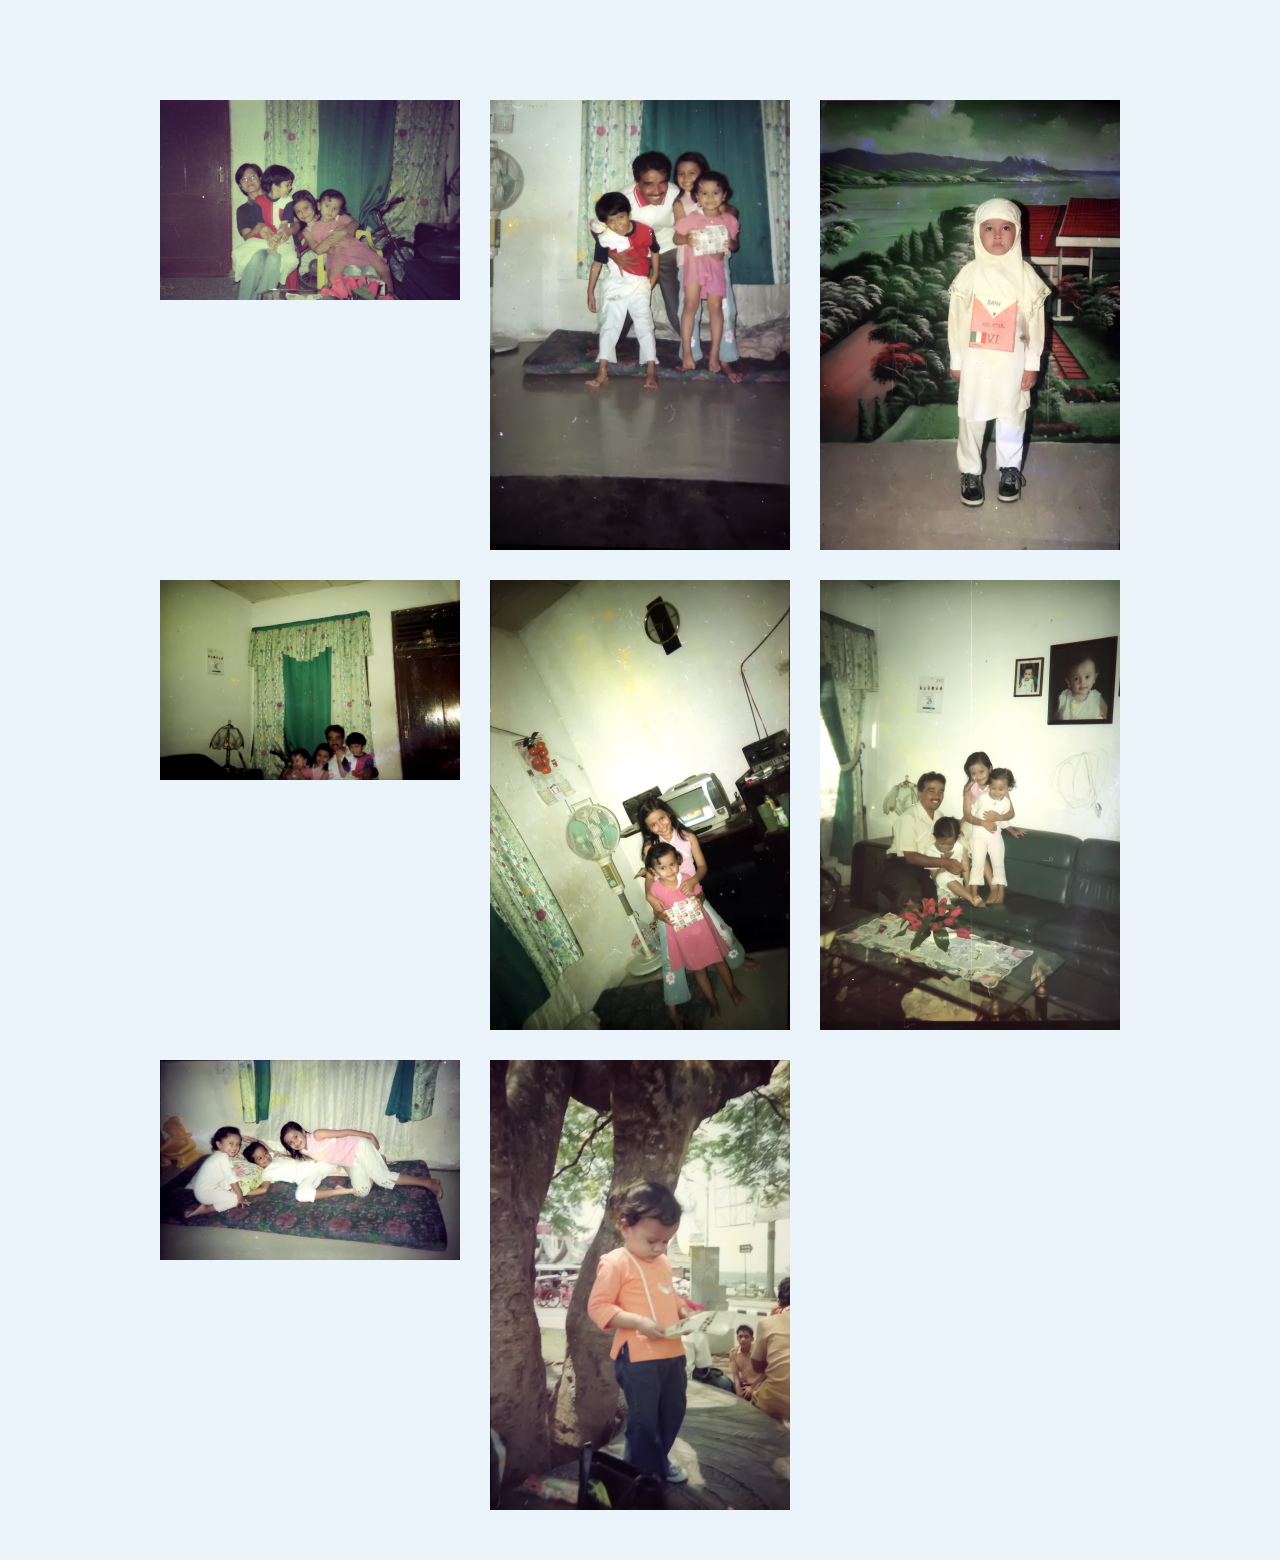
==== HtmlCSS-Portfolio/Image Gallery Responsive/index.html @ 59f9470e "upload hasil portofolio menggunakan html dan css" ====
<!DOCTYPE html>
<html lang="en">
<head>
    <meta charset="UTF-8">
    <meta http-equiv="X-UA-Compatible" content="IE=edge">
    <meta name="viewport" content="width=device-width, initial-scale=1.0">
    <link rel="stylesheet" href="style.css">
    <title>Gallery Image Responsive</title>
</head>
<body>
    <!-- membuat container div image gallery -->
    <div class="full-image" id="fullImageBox">
        <img src="img/Untitled-2.jpg" alt="image-responsive" id="fullImage">
        <!--  -->
        <span onclick="closeFullImage()">X</span>
    </div>
    <div class="image-gallery">
        <img src="img/Untitled-2.jpg" alt="image-responsive" onclick="openFullImage(this.src)">
        <img src="img/Untitled-3.jpg" alt="image-responsive" onclick="openFullImage(this.src)">
        <img src="img/Untitled-5.jpg" alt="image-responsive" onclick="openFullImage(this.src)">
        <img src="img/Untitled-7.jpg" alt="image-responsive" onclick="openFullImage(this.src)">
        <img src="img/Untitled-8.jpg" alt="image-responsive" onclick="openFullImage(this.src)">
        <img src="img/Untitled-10.jpg" alt="image-responsive" onclick="openFullImage(this.src)">
        <img src="img/Untitled-11.jpg" alt="image-responsive" onclick="openFullImage(this.src)">
        <img src="img/Untitled-12.jpg" alt="image-responsive" onclick="openFullImage(this.src)">
    </div>

    <script>
        // membuat skrip javascript utk behavior gallery image responsive
        let fullImageBox = document.getElementById("fullImageBox"); 
        let fullImage = document.getElementById("fullImage");

        // membuat function javascript
        function openFullImage(pic){
            fullImageBox.style.display="flex";
            fullImage.src=pic;
        }
        function closeFullImage()
        {
            fullImageBox.style.display="none";
        }
    </script>
</body>
</html>
---- HtmlCSS-Portfolio/Image Gallery Responsive/style.css ----
/* memberi style utk keseluruhan web */
*{
margin: 0;
padding: 0;
font-family: sans-serif;
}

/* memberi style utk tag body html */
 body{
    background: #ecf4fb;
 }

/* memberi style utk div dengan class image-gallery */
 .image-gallery{
    width: 75%;
    margin: 100px auto 50px;
    display: grid;
    grid-template-columns: repeat(auto-fit, minmax(300px, 1fr));
    grid-gap: 30px;
 }

 .image-gallery img{
    width: 100%;
    cursor: pointer;
 }

 /* memberi efek ketika image diklik */
 .image-gallery img:hover {
    transform: scale(0.7) rotate(-20deg);
    border-radius: 25px;
    box-shadow: 0 30px 10px rgba(65,75,130,0.3);
 }

 /* memberi style div dengan class full-image */
 .full-image{
    width: 100%;
    height: 100vh;
    background:rgba(0,0,0,0.7);
    position: fixed;
    top: 0;
    left: 0;
    display: none;
    align-items: center;
    justify-content: center;
    z-index: 100;
 }

 .full-image img{
    width: 90%;
    max-width: 600px;
 }

 .full-image span{
    position: absolute;
    top: 5%;
    right: 5%;
    font-size: 30px;
    color: white;
    cursor: pointer;
 }
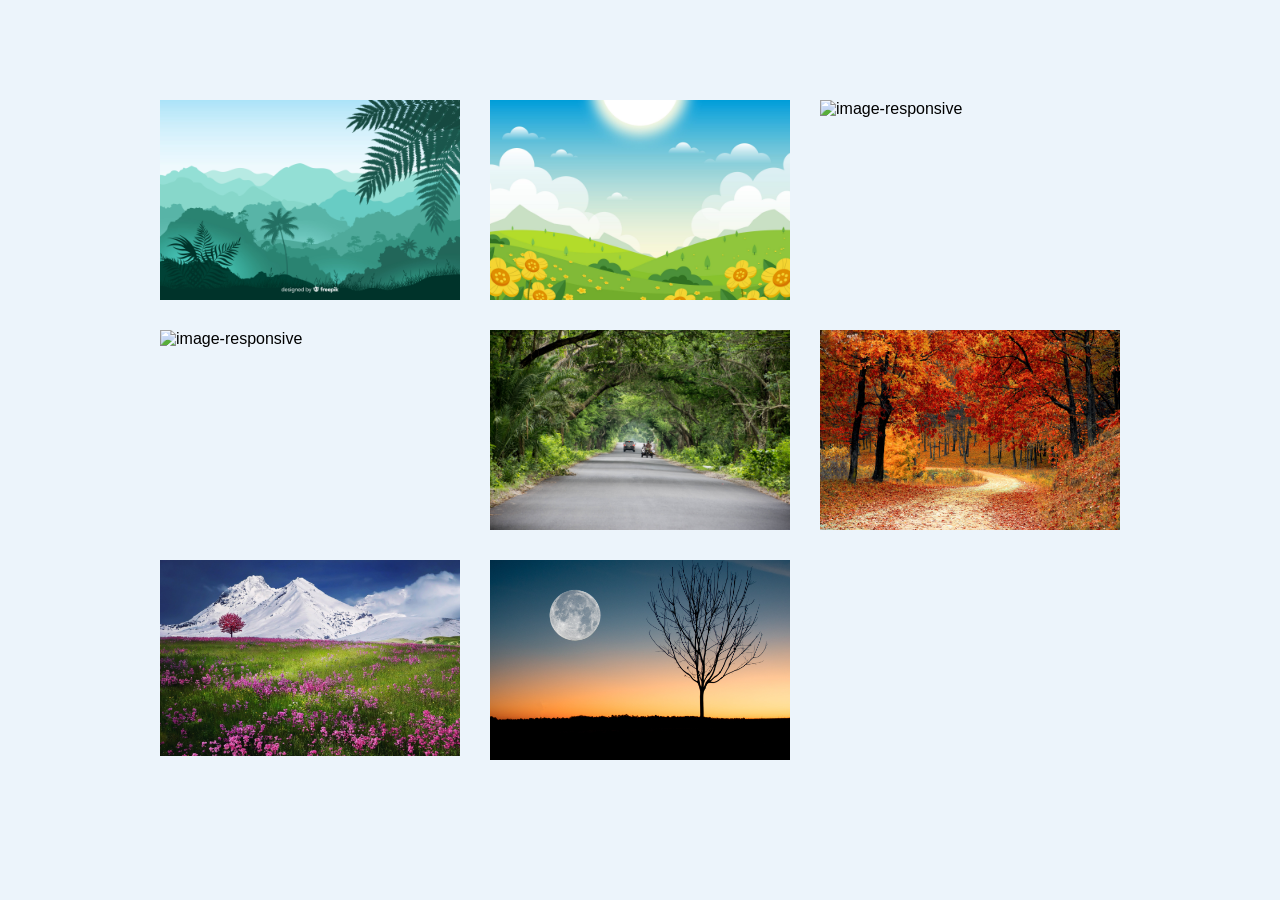
==== commit 69280f4f: "update project image gallery responsive" ====
--- a/HtmlCSS-Portfolio/Image Gallery Responsive/index.html
+++ b/HtmlCSS-Portfolio/Image Gallery Responsive/index.html
@@ -15,14 +15,14 @@
         <span onclick="closeFullImage()">X</span>
     </div>
     <div class="image-gallery">
-        <img src="img/Untitled-2.jpg" alt="image-responsive" onclick="openFullImage(this.src)">
-        <img src="img/Untitled-3.jpg" alt="image-responsive" onclick="openFullImage(this.src)">
-        <img src="img/Untitled-5.jpg" alt="image-responsive" onclick="openFullImage(this.src)">
-        <img src="img/Untitled-7.jpg" alt="image-responsive" onclick="openFullImage(this.src)">
-        <img src="img/Untitled-8.jpg" alt="image-responsive" onclick="openFullImage(this.src)">
-        <img src="img/Untitled-10.jpg" alt="image-responsive" onclick="openFullImage(this.src)">
-        <img src="img/Untitled-11.jpg" alt="image-responsive" onclick="openFullImage(this.src)">
-        <img src="img/Untitled-12.jpg" alt="image-responsive" onclick="openFullImage(this.src)">
+        <img src="img/2805830.jpg" alt="image-responsive" onclick="openFullImage(this.src)">
+        <img src="img/4904726.jpg" alt="image-responsive" onclick="openFullImage(this.src)">
+        <img src="img/beautiful-green-park-with-lake-ang-kaew-chiang-mai-universi.jpg" alt="image-responsive" onclick="openFullImage(this.src)">
+        <img src="img/pexels-baskin-creative-studios-1766838.jpg" alt="image-responsive" onclick="openFullImage(this.src)">
+        <img src="img/pexels-etha-128234.jpg" alt="image-responsive" onclick="openFullImage(this.src)">
+        <img src="img/pexels-pixabay-33109.jpg" alt="image-responsive" onclick="openFullImage(this.src)">
+        <img src="img/pexels-pixabay-36478.jpg" alt="image-responsive" onclick="openFullImage(this.src)">
+        <img src="img/pexels-david-besh-884788.jpg" alt="image-responsive" onclick="openFullImage(this.src)">
     </div>
 
     <script>
